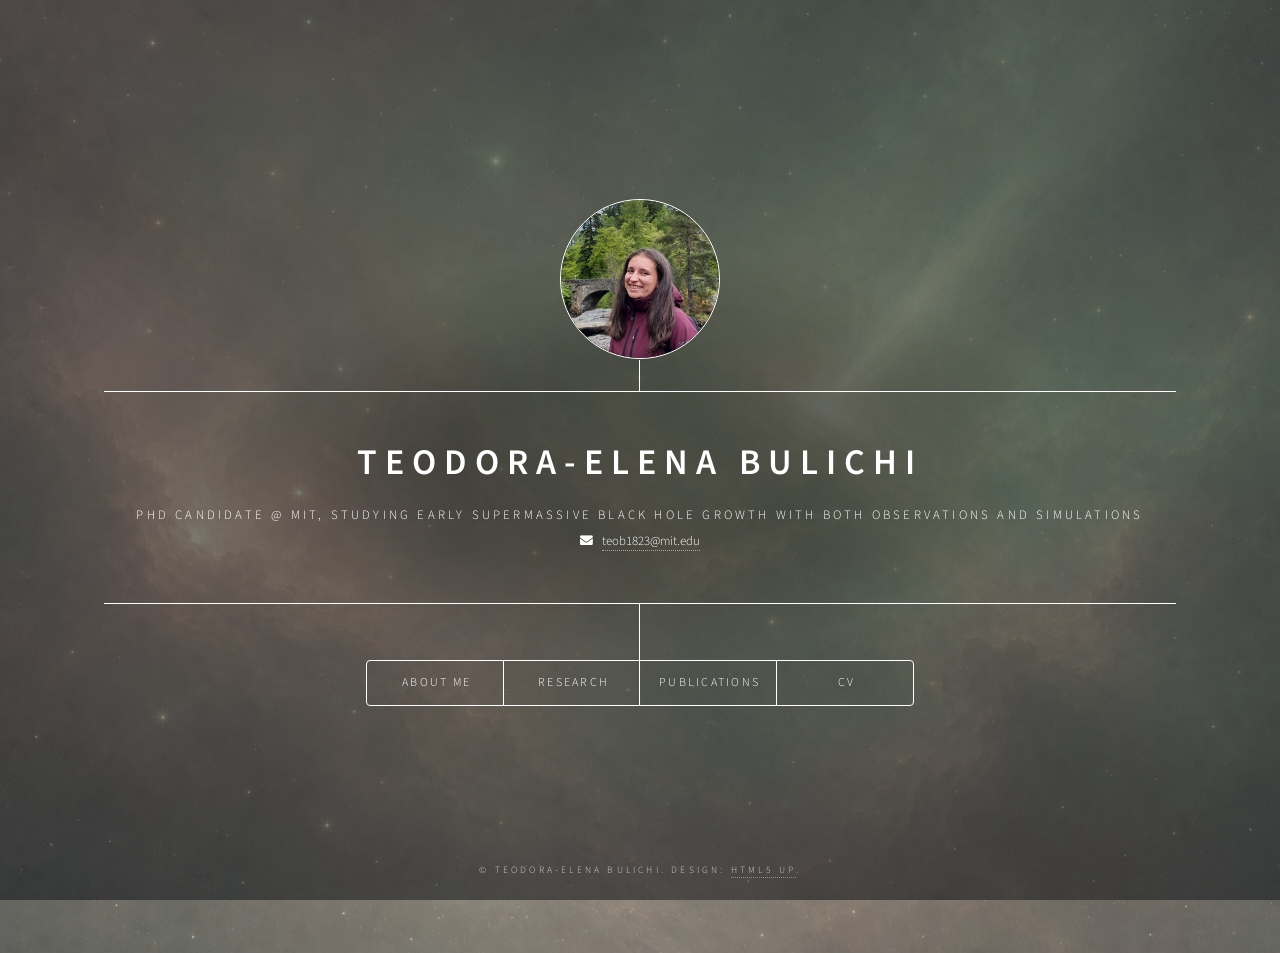
==== index.html @ 23cffa24 "Update website" ====
```html id="df2j3n"
<!DOCTYPE HTML>

<!--
	Dimension by HTML5 UP
	html5up.net | @ajlkn
	Free for personal and commercial use under the CCA 3.0 license (html5up.net/license)
-->

<html>
	<head>
		<title>Teodora-Elena Bulichi</title>
		<meta charset="utf-8" />
		<meta name="viewport" content="width=device-width, initial-scale=1, user-scalable=no" />
		<link rel="stylesheet" href="assets/css/main.css" />
		<noscript><link rel="stylesheet" href="assets/css/noscript.css" /></noscript>

		<style>
			.research-intro,
			.research-intro h3,
			.research-intro p,
			.research-intro strong {
				color: #000 !important;
			}
		</style>
	</head>

	<body class="is-preload">

		<!-- Wrapper -->
		<div id="wrapper">

			<!-- Header -->
			<header id="header">
				<div class="logo">
					<img src="images/teb.jpg" alt="Teodora-Elena Bulichi" class="logo-img" />
				</div>

				<div class="content">
					<div class="inner">
						<h1>Teodora-Elena Bulichi</h1>

						<p>
							PhD candidate @ MIT, studying early supermassive black hole growth with both observations and simulations
							<br />
							<a href="mailto:teob1823@mit.edu" class="icon solid fa-envelope">
								<span class="label">email</span>
							</a>

							<a href="mailto:teob1823@mit.edu" class="email-link">teob1823@mit.edu</a>
						</p>
					</div>
				</div>

				<nav>
					<ul>
						<li><a href="#about">About me</a></li>
						<li><a href="#research">Research</a></li>
						<li><a href="#publications">Publications</a></li>
						<li><a href="files/CV_TEB_website.pdf" target="_blank">CV</a></li>
					</ul>
				</nav>
			</header>

			<!-- Main -->
			<div id="main">

				<!-- About me -->
				<article id="about">
					<h2 class="major">About me</h2>

					<p>
						I am currently a third-year PhD student in the Astrophysics Division at MIT, supervised by Prof. Christina Eilers. My research focuses on the early growth of supermassive black holes, combining observations, primarily from the JWST MEOW (#5407) and MOENCH (#6827) programs, which can constrain the early dust-enshrouded growth phases, with simulations I have developed to study black hole growth and the on-the-fly response of gas to ionizing radiation.
					</p>

					<p>
						Before beginning my PhD, I completed an MPhys in Astrophysics at the University of Edinburgh in 2023. During my undergraduate years, I had the opportunity to work on several research projects that shaped my interests in both observations and simulations. Of particular note, a summer project at the European Space Agency as part of <a href="https://leaps.strw.leidenuniv.nl" target="_blank" rel="noopener noreferrer">LEAPS</a>, supervised by Dr. Katja Fahrion, introduced me to IFU observations and analysis. Later, my MPhys project with Prof. Romeel Davé introduced me to working with hydrodynamical cosmological simulations.
					</p>

					<p>
						Before moving to Scotland for my undergraduate studies, I lived in my hometown in eastern Romania.
					</p>
				</article>

				<!-- Research -->
				<article id="research">
					<h2 class="major">Research</h2>

					<section class="research-block research-intro">
						<h3>Scientific motivation</h3>

						<p>
							Supermassive black holes (SMBHs) with masses reaching a billion solar masses already existed within the universe’s first billion years, posing a major challenge for early SMBH growth models. This tension is sharpened by observations suggesting that UV-bright quasar phases last about two orders of magnitude less time than standard accretion models require to build such massive black holes.
						</p>

						<p>
							My research investigates early SMBH growth by combining observations and simulations, with the central question: <strong>how can black holes grow so rapidly if their observed quasar phases are so short?</strong>
						</p>
					</section>

					<section class="research-block research-observations">
						<h3>Obscured SMBH growth with JWST</h3>

						<p>
							One possible way to ease the short quasar-lifetime tension is if early SMBHs grow predominantly during dust-obscured phases, making them largely invisible to UV-bright quasar surveys. In this scenario, the short lifetimes inferred from UV-selected quasars would trace only the relatively brief episodes during which UV radiation escapes, rather than the full period over which the black hole is actively assembling its mass.
						</p>

						<p>
							In my research, I test this idea using mid-infrared observations from JWST. These wavelengths reveal the glow of dust heated by accreting SMBHs, even when the central engine is hidden at UV and optical wavelengths.
						</p>

						<div class="research-obs-with-figure">
							<figure class="research-figure research-figure-fobsc">
								<img src="images/fobsc_website.png" alt="AGN obscured fraction redshift evolution" />
								<figcaption>
									AGN obscured fraction redshift evolution, adapted from 
									<a href="https://ui.adsabs.harvard.edu/abs/2026arXiv260322393B/abstract" target="_blank" rel="noopener noreferrer">Bulichi+26</a>.
								</figcaption>
							</figure>

							<div class="research-obs-text">
								<p>
									In my <a href="https://ui.adsabs.harvard.edu/abs/2026arXiv260322393B/abstract" target="_blank" rel="noopener noreferrer">2026 paper</a>, I used the JWST MEOW program (#5407) to identify AGN across cosmic time and compare their abundance to UV-bright quasars. This revealed a large population of obscured AGN missed by UV-selection methods, showing that much of early black hole growth may be hidden from traditional surveys. By quantifying the obscured AGN fraction, I found that obscured growth becomes increasingly important toward higher redshifts, reaching  ~98–99% of AGN by z ~ 5, and offering a promising way to ease the short quasar lifetime tension inferred from UV/optical studies.
								</p>

								<p>
									Looking ahead, I am excited to be involved in the JWST MOENCH (#6827) program, which combines mid-infrared MIRI photometry with HST and NIRCam imaging, as well as NIRCam/WFSS spectroscopy in F356W and F444W. This dataset will allow us to study obscured AGN in greater detail and place them in the broader context of early SMBH growth.
								</p>
							</div>
						</div>
					</section>

					<section class="research-block research-simulations">
						<h3>Radiation-hydrodynamical simulations</h3>

						<p>
							In parallel to my observational work, I have developed radiation-hydrodynamical simulations to study the growth of early supermassive black holes and their impact on surrounding gas. In my <a href="https://ui.adsabs.harvard.edu/abs/2025MNRAS.544..355B/abstract" target="_blank" rel="noopener noreferrer">2025 paper</a>, I introduced simulations of high-redshift AGN populations that couple black hole growth, feedback, and radiative transfer on-the-fly, allowing the radiation field and gas response to evolve self-consistently. The AGN model introduced in this work was subsequently used in the <a href="https://lumina-simulation.com" target="_blank" rel="noopener noreferrer">Lumina simulations</a> (PI: Oliver Zier).
						</p>

						<figure class="research-figure research-figure-medium">
							<img src="images/maps_website.png" alt="Gas response to stellar and AGN radiation in simulations" />
							<figcaption>
								Gas response to radiation at z = 7.5 and z = 6, highlighting the stellar and AGN contributions in the individual panels. Adapted from 
								<a href="https://ui.adsabs.harvard.edu/abs/2025MNRAS.544..355B/abstract" target="_blank" rel="noopener noreferrer">Bulichi+25</a>.
							</figcaption>
						</figure>

						<p>
							Building on this framework, I am now extending these simulations to self-consistently study the effect of a luminous quasar, reaching L<sub>bol</sub> ~ 10<sup>47</sup> erg s<sup>&minus;1</sup> by z = 6, on the surrounding gas. By generating synthetic quasar spectra from the simulations, I will test whether small observed ionized regions (proximity zones) can arise from bursty, time-variable black hole growth, rather than requiring the entire SMBH growth history to be short.
						</p>
					</section>
				</article>

				<!-- Publications -->
				<article id="publications">
					<h2 class="major">Publications</h2>

					<p>
						My publication record includes a total of 7 papers, of which 4 are first-author publications and 1 is a second-author publication.
						<br />
						<a href="https://ui.adsabs.harvard.edu/search/q=author%3A%22Bulichi%2C%20Teodora-Elena%22&sort=date%20desc%2C%20bibcode%20desc&p_=0" target="_blank" rel="noopener noreferrer">ADS library</a>
						&nbsp;|&nbsp;
						<a href="https://orcid.org/0000-0001-8174-6389" target="_blank" rel="noopener noreferrer">ORCID</a>
					</p>

					<h3>First-author publications</h3>

					<ol class="publications-list">
						<li>
							<strong>T-E. Bulichi</strong>, G. C. K. Leung, A-C. Eilers, P. G. Pérez-González, G. Barro, S. L. Finkelstein, M. B. Bagley, A. M. Koekemoer, B. E. Backhaus, M. Dickinson, N. A. Grogin, D. D. Kocevski, R. A. Lucas, F. Pacucci, N. Pirzkal, E. Pizzati, J-T. Schindler, A. Traina, G. Yang:
							<a href="https://ui.adsabs.harvard.edu/abs/2026arXiv260322393B/abstract" target="_blank" rel="noopener noreferrer">
								MEOW: The increase in the obscured AGN fraction in mid-infrared from 0 &le; z &le; 6 with JWST MIRI
							</a>,
							<em>eprint arXiv:2603.22393</em>.
						</li>

						<li>
							<strong>T-E. Bulichi</strong>, O. Zier, A. Smith, M. Vogelsberger, A-C. Eilers, R. Kannan, X. Shen, E. Puchwein, E. Garaldi, J. Borrow:
							<a href="https://ui.adsabs.harvard.edu/abs/2025MNRAS.544..355B/abstract" target="_blank" rel="noopener noreferrer">
								High-redshift AGN population in radiation hydrodynamics simulations
							</a>,
							<em>2025, MNRAS, 544, 355</em>.
						</li>

						<li>
							<strong>T-E. Bulichi</strong>, R. Davé, K. Kraljic:
							<a href="https://ui.adsabs.harvard.edu/abs/2024MNRAS.529.2595B/abstract" target="_blank" rel="noopener noreferrer">
								How galaxy properties vary with filament proximity in the Simba simulations
							</a>,
							<em>2024, MNRAS, 529, 2595</em>.
						</li>

						<li>
							<strong>T-E. Bulichi</strong>, K. Fahrion, F. Mernier, M. Hilker, M. Lyubenova, O. Müller, N. Neumayer, I. Martin Navarro, F. Pinna, M. Rejkuba, L. Scholz-Diaz, G. van de Ven:
							<a href="https://ui.adsabs.harvard.edu/abs/2023A%26A...679A..98B/abstract" target="_blank" rel="noopener noreferrer">
								Expanding on the fundamental metallicity relation with dwarf galaxies and MUSE
							</a>,
							<em>2023, A&amp;A, 679, A98</em>.
						</li>
					</ol>

					<h3>Second-author publication</h3>

					<ol class="publications-list">
						<li>
							K. Fahrion, <strong>T-E. Bulichi</strong>, M. Hilker, R. Leaman, M. Lyubenova, O. Müller, N. Neumayer, F. Pinna, M. Rejkuba, G. van de Ven:
							<a href="https://ui.adsabs.harvard.edu/abs/2022A%26A...667A.101F/abstract" target="_blank" rel="noopener noreferrer">
								Nuclear star cluster formation in star-forming dwarf galaxies
							</a>,
							<em>2022, A&amp;A, 667, A101</em>.
						</li>
					</ol>

					<h3>Contributed-author publications</h3>

					<ol class="publications-list">
						<li>
							O. Zier, A. Smith, X. Shen, R. Liu, R. Kannan, S. M. Koehler, V. Springel, R. Pakmor, M. Vogelsberger, <strong>T-E. Bulichi</strong>, L. Hernquist:
							<a href="https://arxiv.org/abs/2605.15310" target="_blank" rel="noopener noreferrer">
								Introducing the Lumina project: large-volume radiation-hydrodynamic simulations of the epochs of hydrogen and helium reionization
							</a>,
							<em>eprint arXiv:2605.15310</em>.
						</li>

						<li>
							X. Shen, O. Zier, A. Smith, R. Liu, R. Kannan, <strong>T-E. Bulichi</strong>, S. M. Koehler, V. Springel, M. Vogelsberger, L. Hernquist, R. P. Naidu, A. de Graaff, E. Pizzati, D. M. Alexander, L. C. Ho, V. Kokorev, G. Leung, A-C. Eilers, R. C. Hickox:
							<a href="https://arxiv.org/abs/2605.24112" target="_blank" rel="noopener noreferrer">
								The Lumina Project: The Demographics of Active Galactic Nuclei from Quasars to Little Red Dots at z &gtrsim; 3
							</a>,
							<em>eprint arXiv:2605.24112</em>.
						</li>
					</ol>
				</article>

			</div>

			<!-- Footer -->
			<footer id="footer">
				<p class="copyright">
					&copy; Teodora-Elena Bulichi. Design: <a href="https://html5up.net">HTML5 UP</a>.
				</p>
			</footer>

		</div>

		<!-- BG -->
		<div id="bg"></div>

		<!-- Scripts -->
		<script src="assets/js/jquery.min.js"></script>
		<script src="assets/js/browser.min.js"></script>
		<script src="assets/js/breakpoints.min.js"></script>
		<script src="assets/js/util.js"></script>
		<script src="assets/js/main.js"></script>

	</body>
</html>
```
---- assets/css/main.css ----
@import url(fontawesome-all.min.css);
@import url("https://fonts.googleapis.com/css?family=Source+Sans+Pro:300italic,600italic,300,600");

/*
	Dimension by HTML5 UP
	html5up.net | @ajlkn
	Free for personal and commercial use under the CCA 3.0 license (html5up.net/license)
*/

html, body, div, span, applet, object,
iframe, h1, h2, h3, h4, h5, h6, p, blockquote,
pre, a, abbr, acronym, address, big, cite,
code, del, dfn, em, img, ins, kbd, q, s, samp,
small, strike, strong, sub, sup, tt, var, b,
u, i, center, dl, dt, dd, ol, ul, li, fieldset,
form, label, legend, table, caption, tbody,
tfoot, thead, tr, th, td, article, aside,
canvas, details, embed, figure, figcaption,
footer, header, hgroup, menu, nav, output, ruby,
section, summary, time, mark, audio, video {
	margin: 0;
	padding: 0;
	border: 0;
	font-size: 100%;
	font: inherit;
	vertical-align: baseline;}

article, aside, details, figcaption, figure,
footer, header, hgroup, menu, nav, section {
	display: block;}

body {
	line-height: 1;
}

ol, ul {
	list-style: none;
}

blockquote, q {
	quotes: none;
}

	blockquote:before, blockquote:after, q:before, q:after {
		content: '';
		content: none;
	}

table {
	border-collapse: collapse;
	border-spacing: 0;
}

body {
	-webkit-text-size-adjust: none;
}

mark {
	background-color: transparent;
	color: inherit;
}

input::-moz-focus-inner {
	border: 0;
	padding: 0;
}

input, select, textarea {
	-moz-appearance: none;
	-webkit-appearance: none;
	-ms-appearance: none;
	appearance: none;
}

/* Basic */

	@-ms-viewport {
		width: device-width;
	}

	@media screen and (max-width: 480px) {

		html, body {
			min-width: 320px;
		}

	}

	html {
		box-sizing: border-box;
	}

	*, *:before, *:after {
		box-sizing: inherit;
	}

	body {
		background: #1b1f22;
	}

		body.is-preload *, body.is-preload *:before, body.is-preload *:after {
			-moz-animation: none !important;
			-webkit-animation: none !important;
			-ms-animation: none !important;
			animation: none !important;
			-moz-transition: none !important;
			-webkit-transition: none !important;
			-ms-transition: none !important;
			transition: none !important;
		}

/* Type */

	html {
		font-size: 16pt;
	}

		@media screen and (max-width: 1680px) {

			html {
				font-size: 12pt;
			}

		}

		@media screen and (max-width: 736px) {

			html {
				font-size: 11pt;
			}

		}

		@media screen and (max-width: 360px) {

			html {
				font-size: 10pt;
			}

		}

	body, input, select, textarea {
		color: #ffffff;
		font-family: "Source Sans Pro", sans-serif;
		font-weight: 300;
		font-size: 1rem;
		line-height: 1.65;
	}

	a {
		-moz-transition: color 0.2s ease-in-out, background-color 0.2s ease-in-out, border-bottom-color 0.2s ease-in-out;
		-webkit-transition: color 0.2s ease-in-out, background-color 0.2s ease-in-out, border-bottom-color 0.2s ease-in-out;
		-ms-transition: color 0.2s ease-in-out, background-color 0.2s ease-in-out, border-bottom-color 0.2s ease-in-out;
		transition: color 0.2s ease-in-out, background-color 0.2s ease-in-out, border-bottom-color 0.2s ease-in-out;
		border-bottom: dotted 1px rgba(255, 255, 255, 0.5);
		text-decoration: none;
		color: inherit;
	}

		a:hover {
			border-bottom-color: transparent;
		}

	strong, b {
		color: #ffffff;
		font-weight: 600;
	}

	em, i {
		font-style: italic;
	}

	p {
		margin: 0 0 2rem 0;
	}

	h1, h2, h3, h4, h5, h6 {
		color: #ffffff;
		font-weight: 600;
		line-height: 1.5;
		margin: 0 0 1rem 0;
		text-transform: uppercase;
		letter-spacing: 0.2rem;
	}

		h1 a, h2 a, h3 a, h4 a, h5 a, h6 a {
			color: inherit;
			text-decoration: none;
		}

		h1.major, h2.major, h3.major, h4.major, h5.major, h6.major {
			border-bottom: solid 1px #ffffff;
			width: -moz-max-content;
			width: -webkit-max-content;
			width: -ms-max-content;
			width: max-content;
			padding-bottom: 0.5rem;
			margin: 0 0 2rem 0;
		}

	h1 {
		font-size: 2.25rem;
		line-height: 1.3;
		letter-spacing: 0.5rem;
	}

	h2 {
		font-size: 1.5rem;
		line-height: 1.4;
		letter-spacing: 0.5rem;
	}

	h3 {
		font-size: 1rem;
	}

	h4 {
		font-size: 0.8rem;
	}

	h5 {
		font-size: 0.7rem;
	}

	h6 {
		font-size: 0.6rem;
	}

	@media screen and (max-width: 736px) {

		h1 {
			font-size: 1.75rem;
			line-height: 1.4;
		}

		h2 {
			font-size: 1.25em;
			line-height: 1.5;
		}

	}

	sub {
		font-size: 0.8rem;
		position: relative;
		top: 0.5rem;
	}

	sup {
		font-size: 0.8rem;
		position: relative;
		top: -0.5rem;
	}

	blockquote {
		border-left: solid 4px #ffffff;
		font-style: italic;
		margin: 0 0 2rem 0;
		padding: 0.5rem 0 0.5rem 2rem;
	}

	code {
		background: rgba(255, 255, 255, 0.075);
		border-radius: 4px;
		font-family: "Courier New", monospace;
		font-size: 0.9rem;
		margin: 0 0.25rem;
		padding: 0.25rem 0.65rem;
	}

	pre {
		-webkit-overflow-scrolling: touch;
		font-family: "Courier New", monospace;
		font-size: 0.9rem;
		margin: 0 0 2rem 0;
	}

		pre code {
			display: block;
			line-height: 1.75;
			padding: 1rem 1.5rem;
			overflow-x: auto;
		}

	hr {
		border: 0;
		border-bottom: solid 1px #ffffff;
		margin: 2.75rem 0;
	}

	.align-left {
		text-align: left;
	}

	.align-center {
		text-align: center;
	}

	.align-right {
		text-align: right;
	}

/* Form */

	form {
		margin: 0 0 2rem 0;
	}

		form > :last-child {
			margin-bottom: 0;
		}

		form > .fields {
			display: -moz-flex;
			display: -webkit-flex;
			display: -ms-flex;
			display: flex;
			-moz-flex-wrap: wrap;
			-webkit-flex-wrap: wrap;
			-ms-flex-wrap: wrap;
			flex-wrap: wrap;
			width: calc(100% + 3rem);
			margin: -1.5rem 0 2rem -1.5rem;
		}

			form > .fields > .field {
				-moz-flex-grow: 0;
				-webkit-flex-grow: 0;
				-ms-flex-grow: 0;
				flex-grow: 0;
				-moz-flex-shrink: 0;
				-webkit-flex-shrink: 0;
				-ms-flex-shrink: 0;
				flex-shrink: 0;
				padding: 1.5rem 0 0 1.5rem;
				width: calc(100% - 1.5rem);
			}

				form > .fields > .field.half {
					width: calc(50% - 0.75rem);
				}

				form > .fields > .field.third {
					width: calc(100%/3 - 0.5rem);
				}

				form > .fields > .field.quarter {
					width: calc(25% - 0.375rem);
				}

		@media screen and (max-width: 480px) {

			form > .fields {
				width: calc(100% + 3rem);
				margin: -1.5rem 0 2rem -1.5rem;
			}

				form > .fields > .field {
					padding: 1.5rem 0 0 1.5rem;
					width: calc(100% - 1.5rem);
				}

					form > .fields > .field.half {
						width: calc(100% - 1.5rem);
					}

					form > .fields > .field.third {
						width: calc(100% - 1.5rem);
					}

					form > .fields > .field.quarter {
						width: calc(100% - 1.5rem);
					}

		}

	label {
		color: #ffffff;
		display: block;
		font-size: 0.8rem;
		font-weight: 300;
		letter-spacing: 0.2rem;
		line-height: 1.5;
		margin: 0 0 1rem 0;
		text-transform: uppercase;
	}

	input[type="text"],
	input[type="password"],
	input[type="email"],
	input[type="tel"],
	select,
	textarea {
		-moz-appearance: none;
		-webkit-appearance: none;
		-ms-appearance: none;
		appearance: none;
		-moz-transition: border-color 0.2s ease-in-out, box-shadow 0.2s ease-in-out, background-color 0.2s ease-in-out;
		-webkit-transition: border-color 0.2s ease-in-out, box-shadow 0.2s ease-in-out, background-color 0.2s ease-in-out;
		-ms-transition: border-color 0.2s ease-in-out, box-shadow 0.2s ease-in-out, background-color 0.2s ease-in-out;
		transition: border-color 0.2s ease-in-out, box-shadow 0.2s ease-in-out, background-color 0.2s ease-in-out;
		background-color: transparent;
		border-radius: 4px;
		border: solid 1px #ffffff;
		color: inherit;
		display: block;
		outline: 0;
		padding: 0 1rem;
		text-decoration: none;
		width: 100%;
	}

		input[type="text"]:invalid,
		input[type="password"]:invalid,
		input[type="email"]:invalid,
		input[type="tel"]:invalid,
		select:invalid,
		textarea:invalid {
			box-shadow: none;
		}

		input[type="text"]:focus,
		input[type="password"]:focus,
		input[type="email"]:focus,
		input[type="tel"]:focus,
		select:focus,
		textarea:focus {
			background: rgba(255, 255, 255, 0.075);
			border-color: #ffffff;
			box-shadow: 0 0 0 1px #ffffff;
		}

	select {
		background-image: url("data:image/svg+xml;charset=utf8,%3Csvg xmlns='http://www.w3.org/2000/svg' width='40' height='40' preserveAspectRatio='none' viewBox='0 0 40 40'%3E%3Cpath d='M9.4,12.3l10.4,10.4l10.4-10.4c0.2-0.2,0.5-0.4,0.9-0.4c0.3,0,0.6,0.1,0.9,0.4l3.3,3.3c0.2,0.2,0.4,0.5,0.4,0.9 c0,0.4-0.1,0.6-0.4,0.9L20.7,31.9c-0.2,0.2-0.5,0.4-0.9,0.4c-0.3,0-0.6-0.1-0.9-0.4L4.3,17.3c-0.2-0.2-0.4-0.5-0.4-0.9 c0-0.4,0.1-0.6,0.4-0.9l3.3-3.3c0.2-0.2,0.5-0.4,0.9-0.4S9.1,12.1,9.4,12.3z' fill='%23ffffff' /%3E%3C/svg%3E");
		background-size: 1.25rem;
		background-repeat: no-repeat;
		background-position: calc(100% - 1rem) center;
		height: 2.75rem;
		padding-right: 2.75rem;
		text-overflow: ellipsis;
	}

		select option {
			color: #ffffff;
			background: #1b1f22;
		}

		select:focus::-ms-value {
			background-color: transparent;
		}

		select::-ms-expand {
			display: none;
		}

	input[type="text"],
	input[type="password"],
	input[type="email"],
	select {
		height: 2.75rem;
	}

	textarea {
		padding: 0.75rem 1rem;
	}

	input[type="checkbox"],
	input[type="radio"] {
		-moz-appearance: none;
		-webkit-appearance: none;
		-ms-appearance: none;
		appearance: none;
		display: block;
		float: left;
		margin-right: -2rem;
		opacity: 0;
		width: 1rem;
		z-index: -1;
	}

		input[type="checkbox"] + label,
		input[type="radio"] + label {
			text-decoration: none;
			-moz-user-select: none;
			-webkit-user-select: none;
			-ms-user-select: none;
			user-select: none;
			color: #ffffff;
			cursor: pointer;
			display: inline-block;
			font-size: 0.8rem;
			font-weight: 300;
			margin: 0 0 0.5rem 0;
			padding-left: 2.65rem;
			padding-right: 0.75rem;
			position: relative;
		}

			input[type="checkbox"] + label:before,
			input[type="radio"] + label:before {
				-moz-osx-font-smoothing: grayscale;
				-webkit-font-smoothing: antialiased;
				display: inline-block;
				font-style: normal;
				font-variant: normal;
				text-rendering: auto;
				line-height: 1;
				text-transform: none !important;
				font-family: 'Font Awesome 5 Free';
				font-weight: 900;
			}

			input[type="checkbox"] + label:before,
			input[type="radio"] + label:before {
				-moz-transition: border-color 0.2s ease-in-out, box-shadow 0.2s ease-in-out, background-color 0.2s ease-in-out;
				-webkit-transition: border-color 0.2s ease-in-out, box-shadow 0.2s ease-in-out, background-color 0.2s ease-in-out;
				-ms-transition: border-color 0.2s ease-in-out, box-shadow 0.2s ease-in-out, background-color 0.2s ease-in-out;
				transition: border-color 0.2s ease-in-out, box-shadow 0.2s ease-in-out, background-color 0.2s ease-in-out;
				border-radius: 4px;
				border: solid 1px #ffffff;
				content: '';
				display: inline-block;
				height: 1.65rem;
				left: 0;
				line-height: 1.65rem;
				position: absolute;
				text-align: center;
				top: -0.15rem;
				width: 1.65rem;
			}

		input[type="checkbox"]:checked + label:before,
		input[type="radio"]:checked + label:before {
			background: #ffffff !important;
			border-color: #ffffff !important;
			color: #1b1f22;
			content: '\f00c';
		}

		input[type="checkbox"]:focus + label:before,
		input[type="radio"]:focus + label:before {
			background: rgba(255, 255, 255, 0.075);
			border-color: #ffffff;
			box-shadow: 0 0 0 1px #ffffff;
		}

	input[type="checkbox"] + label:before {
		border-radius: 4px;
	}

	input[type="radio"] + label:before {
		border-radius: 100%;
	}

	::-webkit-input-placeholder {
		color: rgba(255, 255, 255, 0.5) !important;
		opacity: 1.0;
	}

	:-moz-placeholder {
		color: rgba(255, 255, 255, 0.5) !important;
		opacity: 1.0;
	}

	::-moz-placeholder {
		color: rgba(255, 255, 255, 0.5) !important;
		opacity: 1.0;
	}

	:-ms-input-placeholder {
		color: rgba(255, 255, 255, 0.5) !important;
		opacity: 1.0;
	}

	.formerize-placeholder {
		color: rgba(255, 255, 255, 0.5) !important;
		opacity: 1.0;
	}

/* Box */

	.box {
		border-radius: 4px;
		border: solid 1px #ffffff;
		margin-bottom: 2rem;
		padding: 1.5em;
	}

		.box > :last-child,
		.box > :last-child > :last-child,
		.box > :last-child > :last-child > :last-child {
			margin-bottom: 0;
		}

		.box.alt {
			border: 0;
			border-radius: 0;
			padding: 0;
		}

/* Icon */

	.icon {
		text-decoration: none;
		border-bottom: none;
		position: relative;
	}

		.icon:before {
			-moz-osx-font-smoothing: grayscale;
			-webkit-font-smoothing: antialiased;
			display: inline-block;
			font-style: normal;
			font-variant: normal;
			text-rendering: auto;
			line-height: 1;
			text-transform: none !important;
			font-family: 'Font Awesome 5 Free';
			font-weight: 400;
		}

		.icon > .label {
			display: none;
		}

		.icon:before {
			line-height: inherit;
		}

		.icon.solid:before {
			font-weight: 900;
		}

		.icon.brands:before {
			font-family: 'Font Awesome 5 Brands';
		}

/* Image */

	.image {
		border-radius: 4px;
		border: 0;
		display: inline-block;
		position: relative;
	}

		.image:before {
			pointer-events: none;
			background-image: url("../../images/bg.png");
			background-color: rgba(19, 21, 25, 0.5);
			border-radius: 4px;
			content: '';
			display: block;
			height: 100%;
			left: 0;
			opacity: 0.5;
			position: absolute;
			top: 0;
			width: 100%;
		}

		.image img {
			border-radius: 4px;
			display: block;
		}

		.image.left, .image.right {
			max-width: 40%;
		}

			.image.left img, .image.right img {
				width: 100%;
			}

		.image.left {
			float: left;
			padding: 0 1.5em 1em 0;
			top: 0.25em;
		}

		.image.right {
			float: right;
			padding: 0 0 1em 1.5em;
			top: 0.25em;
		}

		.image.fit {
			display: block;
			margin: 0 0 2rem 0;
			width: 100%;
		}

			.image.fit img {
				width: 100%;
			}

		.image.main {
			display: block;
			margin: 2.5rem 0;
			width: 100%;
		}

			.image.main img {
				width: 100%;
			}

		@media screen and (max-width: 736px) {

			.image.main {
				margin: 2rem 0;
			}

		}

		@media screen and (max-width: 480px) {

			.image.main {
				margin: 1.5rem 0;
			}

		}

/* List */

	ol {
		list-style: decimal;
		margin: 0 0 2rem 0;
		padding-left: 1.25em;
	}

		ol li {
			padding-left: 0.25em;
		}

	ul {
		list-style: disc;
		margin: 0 0 2rem 0;
		padding-left: 1em;
	}

		ul li {
			padding-left: 0.5em;
		}

		ul.alt {
			list-style: none;
			padding-left: 0;
		}

			ul.alt li {
				border-top: solid 1px #ffffff;
				padding: 0.5em 0;
			}

				ul.alt li:first-child {
					border-top: 0;
					padding-top: 0;
				}

	dl {
		margin: 0 0 2rem 0;
	}

		dl dt {
			display: block;
			font-weight: 600;
			margin: 0 0 1rem 0;
		}

		dl dd {
			margin-left: 2rem;
		}

/* Actions */

	ul.actions {
		display: -moz-flex;
		display: -webkit-flex;
		display: -ms-flex;
		display: flex;
		cursor: default;
		list-style: none;
		margin-left: -1rem;
		padding-left: 0;
	}

		ul.actions li {
			padding: 0 0 0 1rem;
			vertical-align: middle;
		}

		ul.actions.special {
			-moz-justify-content: center;
			-webkit-justify-content: center;
			-ms-justify-content: center;
			justify-content: center;
			width: 100%;
			margin-left: 0;
		}

			ul.actions.special li:first-child {
				padding-left: 0;
			}

		ul.actions.stacked {
			-moz-flex-direction: column;
			-webkit-flex-direction: column;
			-ms-flex-direction: column;
			flex-direction: column;
			margin-left: 0;
		}

			ul.actions.stacked li {
				padding: 1.3rem 0 0 0;
			}

				ul.actions.stacked li:first-child {
					padding-top: 0;
				}

		ul.actions.fit {
			width: calc(100% + 1rem);
		}

			ul.actions.fit li {
				-moz-flex-grow: 1;
				-webkit-flex-grow: 1;
				-ms-flex-grow: 1;
				flex-grow: 1;
				-moz-flex-shrink: 1;
				-webkit-flex-shrink: 1;
				-ms-flex-shrink: 1;
				flex-shrink: 1;
				width: 100%;
			}

				ul.actions.fit li > * {
					width: 100%;
				}

			ul.actions.fit.stacked {
				width: 100%;
			}

		@media screen and (max-width: 480px) {

			ul.actions:not(.fixed) {
				-moz-flex-direction: column;
				-webkit-flex-direction: column;
				-ms-flex-direction: column;
				flex-direction: column;
				margin-left: 0;
				width: 100% !important;
			}

				ul.actions:not(.fixed) li {
					-moz-flex-grow: 1;
					-webkit-flex-grow: 1;
					-ms-flex-grow: 1;
					flex-grow: 1;
					-moz-flex-shrink: 1;
					-webkit-flex-shrink: 1;
					-ms-flex-shrink: 1;
					flex-shrink: 1;
					padding: 1rem 0 0 0;
					text-align: center;
					width: 100%;
				}

					ul.actions:not(.fixed) li > * {
						width: 100%;
					}

					ul.actions:not(.fixed) li:first-child {
						padding-top: 0;
					}

					ul.actions:not(.fixed) li input[type="submit"],
					ul.actions:not(.fixed) li input[type="reset"],
					ul.actions:not(.fixed) li input[type="button"],
					ul.actions:not(.fixed) li button,
					ul.actions:not(.fixed) li .button {
						width: 100%;
					}

						ul.actions:not(.fixed) li input[type="submit"].icon:before,
						ul.actions:not(.fixed) li input[type="reset"].icon:before,
						ul.actions:not(.fixed) li input[type="button"].icon:before,
						ul.actions:not(.fixed) li button.icon:before,
						ul.actions:not(.fixed) li .button.icon:before {
							margin-left: -0.5em;
						}

		}

/* Icons */

	ul.icons {
		cursor: default;
		list-style: none;
		padding-left: 0;
	}

		ul.icons li {
			display: inline-block;
			padding: 0 0.75em 0 0;
		}

			ul.icons li:last-child {
				padding-right: 0;
			}

			ul.icons li a {
				border-radius: 100%;
				box-shadow: inset 0 0 0 1px #ffffff;
				display: inline-block;
				height: 2.25rem;
				line-height: 2.25rem;
				text-align: center;
				width: 2.25rem;
			}

				ul.icons li a:hover {
					background-color: rgba(255, 255, 255, 0.075);
				}

				ul.icons li a:active {
					background-color: rgba(255, 255, 255, 0.175);
				}

/* Table */

	.table-wrapper {
		-webkit-overflow-scrolling: touch;
		overflow-x: auto;
	}

	table {
		margin: 0 0 2rem 0;
		width: 100%;
	}

		table tbody tr {
			border: solid 1px #ffffff;
			border-left: 0;
			border-right: 0;
		}

			table tbody tr:nth-child(2n + 1) {
				background-color: rgba(255, 255, 255, 0.075);
			}

		table td {
			padding: 0.75em 0.75em;
		}

		table th {
			color: #ffffff;
			font-size: 0.9em;
			font-weight: 600;
			padding: 0 0.75em 0.75em 0.75em;
			text-align: left;
		}

		table thead {
			border-bottom: solid 2px #ffffff;
		}

		table tfoot {
			border-top: solid 2px #ffffff;
		}

		table.alt {
			border-collapse: separate;
		}

			table.alt tbody tr td {
				border: solid 1px #ffffff;
				border-left-width: 0;
				border-top-width: 0;
			}

				table.alt tbody tr td:first-child {
					border-left-width: 1px;
				}

			table.alt tbody tr:first-child td {
				border-top-width: 1px;
			}

			table.alt thead {
				border-bottom: 0;
			}

			table.alt tfoot {
				border-top: 0;
			}

/* Button */

	input[type="submit"],
	input[type="reset"],
	input[type="button"],
	button,
	.button {
		-moz-appearance: none;
		-webkit-appearance: none;
		-ms-appearance: none;
		appearance: none;
		-moz-transition: background-color 0.2s ease-in-out, color 0.2s ease-in-out;
		-webkit-transition: background-color 0.2s ease-in-out, color 0.2s ease-in-out;
		-ms-transition: background-color 0.2s ease-in-out, color 0.2s ease-in-out;
		transition: background-color 0.2s ease-in-out, color 0.2s ease-in-out;
		background-color: transparent;
		border-radius: 4px;
		border: 0;
		box-shadow: inset 0 0 0 1px #ffffff;
		color: #ffffff !important;
		cursor: pointer;
		display: inline-block;
		font-size: 0.8rem;
		font-weight: 300;
		height: 2.75rem;
		letter-spacing: 0.2rem;
		line-height: 2.75rem;
		outline: 0;
		padding: 0 1.25rem 0 1.35rem;
		text-align: center;
		text-decoration: none;
		text-transform: uppercase;
		white-space: nowrap;
	}

		input[type="submit"]:hover,
		input[type="reset"]:hover,
		input[type="button"]:hover,
		button:hover,
		.button:hover {
			background-color: rgba(255, 255, 255, 0.075);
		}

		input[type="submit"]:active,
		input[type="reset"]:active,
		input[type="button"]:active,
		button:active,
		.button:active {
			background-color: rgba(255, 255, 255, 0.175);
		}

		input[type="submit"].icon:before,
		input[type="reset"].icon:before,
		input[type="button"].icon:before,
		button.icon:before,
		.button.icon:before {
			margin-right: 0.5em;
		}

		input[type="submit"].fit,
		input[type="reset"].fit,
		input[type="button"].fit,
		button.fit,
		.button.fit {
			width: 100%;
		}

		input[type="submit"].small,
		input[type="reset"].small,
		input[type="button"].small,
		button.small,
		.button.small {
			font-size: 0.6rem;
			height: 2.0625rem;
			line-height: 2.0625rem;
		}

		input[type="submit"].primary,
		input[type="reset"].primary,
		input[type="button"].primary,
		button.primary,
		.button.primary {
			background-color: #ffffff;
			color: #1b1f22 !important;
			font-weight: 600;
		}

		input[type="submit"].disabled, input[type="submit"]:disabled,
		input[type="reset"].disabled,
		input[type="reset"]:disabled,
		input[type="button"].disabled,
		input[type="button"]:disabled,
		button.disabled,
		button:disabled,
		.button.disabled,
		.button:disabled {
			pointer-events: none;
			cursor: default;
			opacity: 0.25;
		}

	input[type="submit"],
	input[type="reset"],
	input[type="button"],
	button {
		line-height: calc(2.75rem - 2px);
	}

/* BG */

	#bg {
		-moz-transform: scale(1.0);
		-webkit-transform: scale(1.0);
		-ms-transform: scale(1.0);
		transform: scale(1.0);
		-webkit-backface-visibility: hidden;
		position: fixed;
		top: 0;
		left: 0;
		width: 100%;
		height: 100vh;
		z-index: 1;
	}

		#bg:before, #bg:after {
			content: '';
			display: block;
			position: absolute;
			top: 0;
			left: 0;
			width: 100%;
			height: 100%;
		}

		#bg:before {
			-moz-transition: background-color 2.5s ease-in-out;
			-webkit-transition: background-color 2.5s ease-in-out;
			-ms-transition: background-color 2.5s ease-in-out;
			transition: background-color 2.5s ease-in-out;
			-moz-transition-delay: 0.75s;
			-webkit-transition-delay: 0.75s;
			-ms-transition-delay: 0.75s;
			transition-delay: 0.75s;
			background-image: linear-gradient(to top, rgba(19, 21, 25, 0.5), rgba(19, 21, 25, 0.5)), url("../../images/bg.png");
			background-size: cover;
			background-position: center;
			background-repeat: no-repeat;
			z-index: 2;
		}

		#bg:after {
			-moz-transform: scale(1.125);
			-webkit-transform: scale(1.125);
			-ms-transform: scale(1.125);
			transform: scale(1.125);
			-moz-transition: -moz-transform 0.325s ease-in-out, -moz-filter 0.325s ease-in-out;
			-webkit-transition: -webkit-transform 0.325s ease-in-out, -webkit-filter 0.325s ease-in-out;
			-ms-transition: -ms-transform 0.325s ease-in-out, -ms-filter 0.325s ease-in-out;
			transition: transform 0.325s ease-in-out, filter 0.325s ease-in-out;
			background-image: url("../../images/bg.png");
			background-position: center;
			background-size: cover;
			background-repeat: no-repeat;
			z-index: 1;
		}

		body.is-article-visible #bg:after {
			-moz-transform: scale(1.0825);
			-webkit-transform: scale(1.0825);
			-ms-transform: scale(1.0825);
			transform: scale(1.0825);
			-moz-filter: blur(0.2rem);
			-webkit-filter: blur(0.2rem);
			-ms-filter: blur(0.2rem);
			filter: blur(0.2rem);
		}

		body.is-preload #bg:before {
			background-color: #000000;
		}

/* Wrapper */

	#wrapper {
		display: -moz-flex;
		display: -webkit-flex;
		display: -ms-flex;
		display: flex;
		-moz-flex-direction: column;
		-webkit-flex-direction: column;
		-ms-flex-direction: column;
		flex-direction: column;
		-moz-align-items: center;
		-webkit-align-items: center;
		-ms-align-items: center;
		align-items: center;
		-moz-justify-content: space-between;
		-webkit-justify-content: space-between;
		-ms-justify-content: space-between;
		justify-content: space-between;
		position: relative;
		min-height: 100vh;
		width: 100%;
		padding: 4rem 2rem;
		z-index: 3;
	}

		#wrapper:before {
			content: '';
			display: block;
		}

		@media screen and (max-width: 1680px) {

			#wrapper {
				padding: 3rem 2rem;
			}

		}

		@media screen and (max-width: 736px) {

			#wrapper {
				padding: 2rem 1rem;
			}

		}

		@media screen and (max-width: 480px) {

			#wrapper {
				padding: 1rem;
			}

		}

/* Header */

	#header {
		display: -moz-flex;
		display: -webkit-flex;
		display: -ms-flex;
		display: flex;
		-moz-flex-direction: column;
		-webkit-flex-direction: column;
		-ms-flex-direction: column;
		flex-direction: column;
		-moz-align-items: center;
		-webkit-align-items: center;
		-ms-align-items: center;
		align-items: center;
		-moz-transition: -moz-transform 0.325s ease-in-out, -moz-filter 0.325s ease-in-out, opacity 0.325s ease-in-out;
		-webkit-transition: -webkit-transform 0.325s ease-in-out, -webkit-filter 0.325s ease-in-out, opacity 0.325s ease-in-out;
		-ms-transition: -ms-transform 0.325s ease-in-out, -ms-filter 0.325s ease-in-out, opacity 0.325s ease-in-out;
		transition: transform 0.325s ease-in-out, filter 0.325s ease-in-out, opacity 0.325s ease-in-out;
		background-image: -moz-radial-gradient(rgba(0, 0, 0, 0.25) 25%, rgba(0, 0, 0, 0) 55%);
		background-image: -webkit-radial-gradient(rgba(0, 0, 0, 0.25) 25%, rgba(0, 0, 0, 0) 55%);
		background-image: -ms-radial-gradient(rgba(0, 0, 0, 0.25) 25%, rgba(0, 0, 0, 0) 55%);
		background-image: radial-gradient(rgba(0, 0, 0, 0.25) 25%, rgba(0, 0, 0, 0) 55%);
		max-width: 100%;
		text-align: center;
	}

		#header > * {
			-moz-transition: opacity 0.325s ease-in-out;
			-webkit-transition: opacity 0.325s ease-in-out;
			-ms-transition: opacity 0.325s ease-in-out;
			transition: opacity 0.325s ease-in-out;
			position: relative;
			margin-top: 3.5rem;
		}

			#header > *:before {
				content: '';
				display: block;
				position: absolute;
				top: calc(-3.5rem - 1px);
				left: calc(50% - 1px);
				width: 1px;
				height: calc(3.5rem + 1px);
				background: #ffffff;
			}

		#header > :first-child {
			margin-top: 0;
		}

			#header > :first-child:before {
				display: none;
			}

		#header .logo {
			width: 5.5rem;
			height: 5.5rem;
			line-height: 5.5rem;
			border: solid 1px #ffffff;
			border-radius: 100%;
		}

			#header .logo .icon:before {
				font-size: 2rem;
			}

		#header .content {
			border-style: solid;
			border-color: #ffffff;
			border-top-width: 1px;
			border-bottom-width: 1px;
			max-width: 100%;
		}

			#header .content .inner {
				-moz-transition: max-height 0.75s ease, padding 0.75s ease, opacity 0.325s ease-in-out;
				-webkit-transition: max-height 0.75s ease, padding 0.75s ease, opacity 0.325s ease-in-out;
				-ms-transition: max-height 0.75s ease, padding 0.75s ease, opacity 0.325s ease-in-out;
				transition: max-height 0.75s ease, padding 0.75s ease, opacity 0.325s ease-in-out;
				-moz-transition-delay: 0.25s;
				-webkit-transition-delay: 0.25s;
				-ms-transition-delay: 0.25s;
				transition-delay: 0.25s;
				padding: 3rem 2rem;
				max-height: 40rem;
				overflow: hidden;
			}

				#header .content .inner > :last-child {
					margin-bottom: 0;
				}

			#header .content p {
				text-transform: uppercase;
				letter-spacing: 0.2rem;
				font-size: 0.8rem;
				line-height: 2;
			}

		#header nav ul {
			display: -moz-flex;
			display: -webkit-flex;
			display: -ms-flex;
			display: flex;
			margin-bottom: 0;
			list-style: none;
			padding-left: 0;
			border: solid 1px #ffffff;
			border-radius: 4px;
		}

			#header nav ul li {
				padding-left: 0;
				border-left: solid 1px #ffffff;
			}

				#header nav ul li:first-child {
					border-left: 0;
				}

				#header nav ul li a {
					display: block;
					min-width: 8.5rem;
					height: 2.75rem;
					line-height: 2.75rem;
					padding: 0 0.9rem 0 1.1rem;
					text-transform: uppercase;
					letter-spacing: 0.14rem;
					font-size: 0.75rem;
					border-bottom: 0;
				}

					#header nav ul li a:hover {
						background-color: rgba(255, 255, 255, 0.075);
					}

					#header nav ul li a:active {
						background-color: rgba(255, 255, 255, 0.175);
					}

		#header nav.use-middle:after {
			content: '';
			display: block;
			position: absolute;
			top: 0;
			left: calc(50% - 1px);
			width: 1px;
			height: 100%;
			background: #ffffff;
		}

		#header nav.use-middle ul li.is-middle {
			border-left: 0;
		}

		body.is-article-visible #header {
			-moz-transform: scale(0.95);
			-webkit-transform: scale(0.95);
			-ms-transform: scale(0.95);
			transform: scale(0.95);
			-moz-filter: blur(0.1rem);
			-webkit-filter: blur(0.1rem);
			-ms-filter: blur(0.1rem);
			filter: blur(0.1rem);
			opacity: 0;
		}

		body.is-preload #header {
			-moz-filter: blur(0.125rem);
			-webkit-filter: blur(0.125rem);
			-ms-filter: blur(0.125rem);
			filter: blur(0.125rem);
		}

			body.is-preload #header > * {
				opacity: 0;
			}

			body.is-preload #header .content .inner {
				max-height: 0;
				padding-top: 0;
				padding-bottom: 0;
				opacity: 0;
			}

		@media screen and (max-width: 980px) {

			#header .content p br {
				display: none;
			}

		}

		@media screen and (max-width: 736px) {

			#header > * {
				margin-top: 2rem;
			}

				#header > *:before {
					top: calc(-2rem - 1px);
					height: calc(2rem + 1px);
				}

			#header .logo {
				width: 4.75rem;
				height: 4.75rem;
				line-height: 4.75rem;
			}

				#header .logo .icon:before {
					font-size: 1.75rem;
				}

			#header .content .inner {
				padding: 2.5rem 1rem;
			}

			#header .content p {
				line-height: 1.875;
			}

		}

		@media screen and (max-width: 480px) {

			#header {
				padding: 1.5rem 0;
			}

				#header .content .inner {
					padding: 2.5rem 0;
				}

				#header nav ul {
					-moz-flex-direction: column;
					-webkit-flex-direction: column;
					-ms-flex-direction: column;
					flex-direction: column;
					min-width: 10rem;
					max-width: 100%;
				}

					#header nav ul li {
						border-left: 0;
						border-top: solid 1px #ffffff;
					}

						#header nav ul li:first-child {
							border-top: 0;
						}

						#header nav ul li a {
							height: 3rem;
							line-height: 3rem;
							min-width: 0;
							width: 100%;
						}

				#header nav.use-middle:after {
					display: none;
				}

		}

/* Main */

	#main {
		-moz-flex-grow: 1;
		-webkit-flex-grow: 1;
		-ms-flex-grow: 1;
		flex-grow: 1;
		-moz-flex-shrink: 1;
		-webkit-flex-shrink: 1;
		-ms-flex-shrink: 1;
		flex-shrink: 1;
		display: -moz-flex;
		display: -webkit-flex;
		display: -ms-flex;
		display: flex;
		-moz-align-items: center;
		-webkit-align-items: center;
		-ms-align-items: center;
		align-items: center;
		-moz-justify-content: center;
		-webkit-justify-content: center;
		-ms-justify-content: center;
		justify-content: center;
		-moz-flex-direction: column;
		-webkit-flex-direction: column;
		-ms-flex-direction: column;
		flex-direction: column;
		position: relative;
		max-width: 100%;
		z-index: 3;
	}

		#main article {
			-moz-transform: translateY(0.25rem);
			-webkit-transform: translateY(0.25rem);
			-ms-transform: translateY(0.25rem);
			transform: translateY(0.25rem);
			-moz-transition: opacity 0.325s ease-in-out, -moz-transform 0.325s ease-in-out;
			-webkit-transition: opacity 0.325s ease-in-out, -webkit-transform 0.325s ease-in-out;
			-ms-transition: opacity 0.325s ease-in-out, -ms-transform 0.325s ease-in-out;
			transition: opacity 0.325s ease-in-out, transform 0.325s ease-in-out;
			padding: 4.5rem 2.5rem 1.5rem 2.5rem ;
			position: relative;
			width: 70rem;
			max-width: 100%;
			background-color: rgba(27, 31, 34, 0.85);
			border-radius: 4px;
			opacity: 0;
		}

			#main article.active {
				-moz-transform: translateY(0);
				-webkit-transform: translateY(0);
				-ms-transform: translateY(0);
				transform: translateY(0);
				opacity: 1;
			}

			#main article .close {
				display: block;
				position: absolute;
				top: 0;
				right: 0;
				width: 4rem;
				height: 4rem;
				cursor: pointer;
				text-indent: 4rem;
				overflow: hidden;
				white-space: nowrap;
			}

				#main article .close:before {
					-moz-transition: background-color 0.2s ease-in-out;
					-webkit-transition: background-color 0.2s ease-in-out;
					-ms-transition: background-color 0.2s ease-in-out;
					transition: background-color 0.2s ease-in-out;
					content: '';
					display: block;
					position: absolute;
					top: 0.75rem;
					left: 0.75rem;
					width: 2.5rem;
					height: 2.5rem;
					border-radius: 100%;
					background-position: center;
					background-image: url("data:image/svg+xml;charset=utf8,%3Csvg xmlns='http://www.w3.org/2000/svg' xmlns:xlink='http://www.w3.org/1999/xlink' width='20px' height='20px' viewBox='0 0 20 20' zoomAndPan='disable'%3E%3Cstyle%3Eline %7B stroke: %23ffffff%3B stroke-width: 1%3B %7D%3C/style%3E%3Cline x1='2' y1='2' x2='18' y2='18' /%3E%3Cline x1='18' y1='2' x2='2' y2='18' /%3E%3C/svg%3E");
					background-size: 20px 20px;
					background-repeat: no-repeat;
				}

				#main article .close:hover:before {
					background-color: rgba(255, 255, 255, 0.075);
				}

				#main article .close:active:before {
					background-color: rgba(255, 255, 255, 0.175);
				}

		@media screen and (max-width: 736px) {

			#main article {
				padding: 3.5rem 2rem 0.5rem 2rem ;
			}

				#main article .close:before {
					top: 0.875rem;
					left: 0.875rem;
					width: 2.25rem;
					height: 2.25rem;
					background-size: 14px 14px;
				}

		}

		@media screen and (max-width: 480px) {

			#main article {
				padding: 3rem 1.5rem 0.5rem 1.5rem ;
			}

		}

/* Footer */

	#footer {
		-moz-transition: -moz-transform 0.325s ease-in-out, -moz-filter 0.325s ease-in-out, opacity 0.325s ease-in-out;
		-webkit-transition: -webkit-transform 0.325s ease-in-out, -webkit-filter 0.325s ease-in-out, opacity 0.325s ease-in-out;
		-ms-transition: -ms-transform 0.325s ease-in-out, -ms-filter 0.325s ease-in-out, opacity 0.325s ease-in-out;
		transition: transform 0.325s ease-in-out, filter 0.325s ease-in-out, opacity 0.325s ease-in-out;
		width: 100%;
		max-width: 100%;
		margin-top: 2rem;
		text-align: center;
	}

		#footer .copyright {
			letter-spacing: 0.2rem;
			font-size: 0.6rem;
			opacity: 0.75;
			margin-bottom: 0;
			text-transform: uppercase;
		}

		body.is-article-visible #footer {
			-moz-transform: scale(0.95);
			-webkit-transform: scale(0.95);
			-ms-transform: scale(0.95);
			transform: scale(0.95);
			-moz-filter: blur(0.1rem);
			-webkit-filter: blur(0.1rem);
			-ms-filter: blur(0.1rem);
			filter: blur(0.1rem);
			opacity: 0;
		}

		body.is-preload #footer {
			opacity: 0;
		}

		.email-link {
			text-transform: none !important;
			letter-spacing: normal !important;
		}

		.logo {
			width: 6rem;
			height: 6rem;
			overflow: hidden;
		}
		
		.logo-img {
			width: 100%;
			height: 100%;
			object-fit: cover;
			border-radius: 50%;
			display: block;
		}

		#header .logo {
			width: 10rem !important;
			height: 10rem !important;
			line-height: 10rem !important;
			overflow: hidden;
		}
		
		#header .logo img.logo-img {
			width: 100%;
			height: 100%;
			object-fit: cover;
			border-radius: 50%;
			display: block;
		}

		#header > .content {
			margin-top: 2rem !important;
		}
		
		#header > .content:before {
			height: 2rem !important;
			top: -2rem !important;
		}

/* Research page blocks */
/* Research page blocks */

.research-block {
	border-radius: 0.6rem;
	padding: 1.4rem 1.5rem;
	margin: 1.5rem 0;
	box-shadow: 0 0.4rem 1.2rem rgba(0, 0, 0, 0.18);
	}
	
	.research-block p:last-child {
	margin-bottom: 0;
	}
	
	.research-block h3 {
	margin-top: 0;
	margin-bottom: 1rem;
	border-bottom: solid 1px rgba(0, 0, 0, 0.18);
	padding-bottom: 0.5rem;
	}
	
	/* Scientific motivation box */
	.research-intro {
	background: #becbc3;
	color: #ffffff;
	}
	
	.research-intro h3,
	.research-intro strong {
	color: #ffffff;
	}
	
	/* Observational box: light grey-pink */
	.research-observations {
	background: #D8C8CB;
	color: #2b2b2b;
	}
	
	/* Simulation box */
	.research-simulations {
	background: #dcefdc;
	color: #2b2b2b;
	}
	
	/* Keep titles in the observation and simulation boxes black */
	.research-observations h3,
	.research-simulations h3 {
	color: #000000;
	}
	
	.research-observations a,
	.research-simulations a {
	color: #2b2b2b;
	border-bottom-color: rgba(43, 43, 43, 0.5);
	}
	
	.research-observations a:hover,
	.research-simulations a:hover {
	border-bottom-color: transparent;
	}
	
	.research-figure {
	margin: 1.5rem 0;
	text-align: center;
	}
	
	.research-figure img {
	width: 100%;
	max-width: 100%;
	border-radius: 0.4rem;
	display: block;
	margin: 0 auto;
	}
	
	.research-figure figcaption {
	font-size: 0.85rem;
	line-height: 1.4;
	margin-top: 0.6rem;
	opacity: 0.85;
	}
	
	/* Fobsc figure next to the 2026 paper and MOENCH text */
	.research-obs-with-figure {
	display: flex;
	align-items: flex-start;
	gap: 1.8rem;
	margin: 1.5rem 0;
	}
	
	.research-figure-fobsc {
	flex: 0 0 48%;
	margin: 0;
	}
	
	.research-figure-fobsc img {
	width: 100%;
	max-width: 100%;
	display: block;
	margin: 0 auto;
	}
	
	.research-figure-fobsc figcaption {
	width: 100%;
	max-width: 100%;
	margin-left: auto;
	margin-right: auto;
	}
	
	.research-obs-text {
	flex: 1;
	}
	
	.research-obs-text p {
	margin-bottom: 1.2rem;
	}
	
	.research-obs-text p:last-child {
	margin-bottom: 0;
	}
	
	/* Slightly smaller theoretical figure */
	.research-figure-medium img {
	width: 80%;
	max-width: 80%;
	margin: 0 auto;
	display: block;
	}
	
	.research-figure-medium figcaption {
	width: 80%;
	max-width: 80%;
	margin-left: auto;
	margin-right: auto;
	}
	
	/* Stack figures on phones */
	@media screen and (max-width: 736px) {
	.research-obs-with-figure {
	flex-direction: column;
	gap: 1rem;
	}
	
	```
	.research-figure-fobsc {
		flex: none;
		width: 100%;
	}
	
	.research-figure-medium img,
	.research-figure-medium figcaption {
		width: 100%;
		max-width: 100%;
	}
	```
	
	}
---- assets/css/noscript.css ----
/*
	Dimension by HTML5 UP
	html5up.net | @ajlkn
	Free for personal and commercial use under the CCA 3.0 license (html5up.net/license)
*/

/* BG */

	body.is-preload #bg:before {
		background-color: transparent;
	}

/* Header */

	body.is-preload #header {
		-moz-filter: none;
		-webkit-filter: none;
		-ms-filter: none;
		filter: none;
	}

		body.is-preload #header > * {
			opacity: 1;
		}

		body.is-preload #header .content .inner {
			max-height: none;
			padding: 3rem 2rem;
			opacity: 1;
		}

/* Main */

	#main article {
		opacity: 1;
		margin: 4rem 0 0 0;
	}
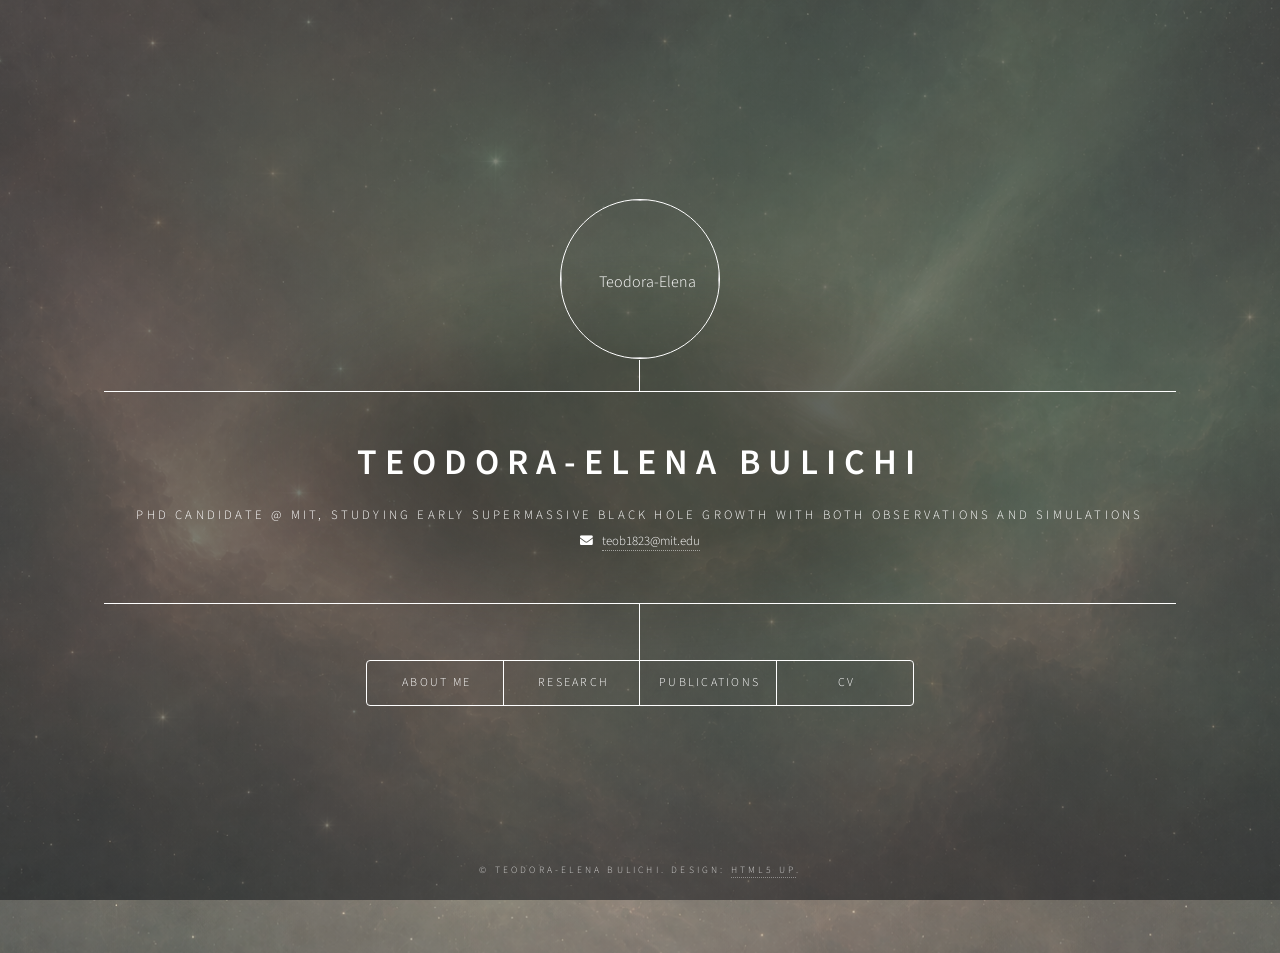
==== commit c1775e23: "Update website" ====
--- a/index.html
+++ b/index.html
@@ -23,6 +23,23 @@
 				color: #000 !important;
 			}
 		</style>
+
+		<script type="application/ld+json">
+			{
+			"@context": "https://schema.org",
+			"@type": "ProfilePage",
+			"mainEntity": {
+				"@type": "Person",
+				"name": "Teodora-Elena Bulichi",
+				"alternateName": [
+				"Teo Bulichi",
+				"Teodora Bulichi",
+				"Bulichi"
+				],
+				"url": "https://tbulichi.github.io/"
+			}
+			}
+			</script>
 	</head>
 
 	<body class="is-preload">
@@ -33,7 +50,7 @@
 			<!-- Header -->
 			<header id="header">
 				<div class="logo">
-					<img src="images/teb.jpg" alt="Teodora-Elena Bulichi" class="logo-img" />
+					<img src="images/teb2.jpg" alt="Teodora-Elena Bulichi" class="logo-img" />
 				</div>
 
 				<div class="content">
@@ -70,7 +87,7 @@
 					<h2 class="major">About me</h2>
 
 					<p>
-						I am currently a third-year PhD student in the Astrophysics Division at MIT, supervised by Prof. Christina Eilers. My research focuses on the early growth of supermassive black holes, combining observations, primarily from the JWST MEOW (#5407) and MOENCH (#6827) programs, which can constrain the early dust-enshrouded growth phases, with simulations I have developed to study black hole growth and the on-the-fly response of gas to ionizing radiation.
+						I am currently a fourth-year PhD student in the Astrophysics Division at MIT, supervised by Prof. Christina Eilers. My research focuses on the early growth of supermassive black holes, combining observations, primarily from the JWST MEOW (#5407) and MOENCH (#6827) programs, which can constrain the early dust-enshrouded growth phases, with simulations I have developed to study black hole growth and the on-the-fly response of gas to ionizing radiation.
 					</p>
 
 					<p>
@@ -171,7 +188,7 @@
 							<a href="https://ui.adsabs.harvard.edu/abs/2026arXiv260322393B/abstract" target="_blank" rel="noopener noreferrer">
 								MEOW: The increase in the obscured AGN fraction in mid-infrared from 0 &le; z &le; 6 with JWST MIRI
 							</a>,
-							<em>eprint arXiv:2603.22393</em>.
+							<em> 2026, ApJ 1008 197</em>.
 						</li>
 
 						<li>
